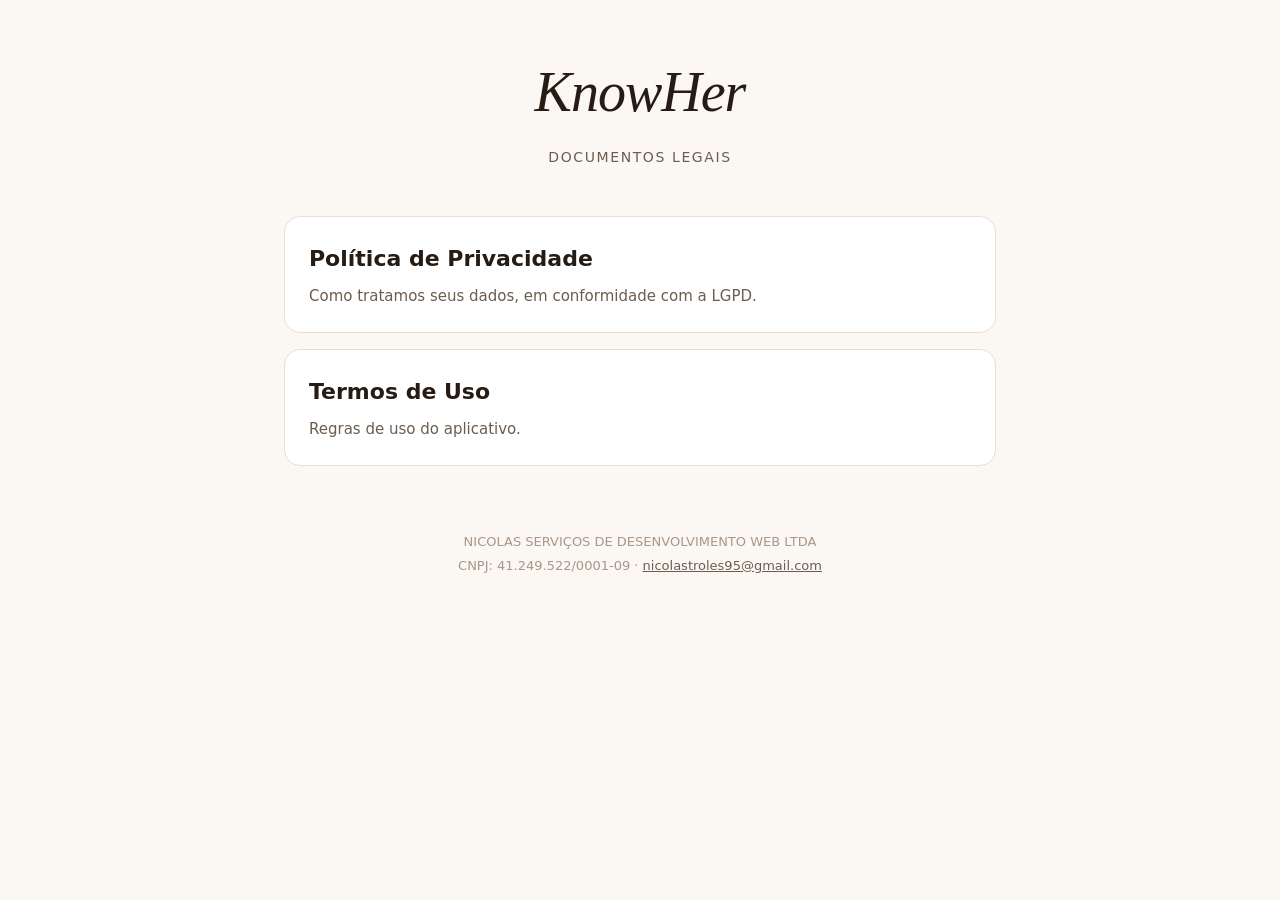
==== index.html @ 3aed37f7 "First commit" ====
<!DOCTYPE html>
<html lang="pt-BR">
<head>
  <meta charset="UTF-8" />
  <meta name="viewport" content="width=device-width, initial-scale=1.0" />
  <title>KnowHer — Documentos legais</title>
  <link rel="stylesheet" href="style.css" />
</head>
<body>
  <main class="container">
    <header>
      <h1>KnowHer</h1>
      <p class="subtitle">Documentos legais</p>
    </header>

    <nav class="links">
      <a href="privacy-policy.html" class="card">
        <h2>Política de Privacidade</h2>
        <p>Como tratamos seus dados, em conformidade com a LGPD.</p>
      </a>
      <a href="terms-of-service.html" class="card">
        <h2>Termos de Uso</h2>
        <p>Regras de uso do aplicativo.</p>
      </a>
    </nav>

    <footer>
      <p>NICOLAS SERVIÇOS DE DESENVOLVIMENTO WEB LTDA</p>
      <p>CNPJ: 41.249.522/0001-09 · <a href="mailto:nicolastroles95@gmail.com">nicolastroles95@gmail.com</a></p>
    </footer>
  </main>
</body>
</html>
---- style.css ----
:root {
  --bg: #fbf7f2;
  --bg-warm: #f4ece1;
  --card: #ffffff;
  --ink: #261c14;
  --ink2: #6b5d50;
  --ink3: #a89889;
  --terra: #c5532e;
  --line: #e9dfd1;
}

* {
  box-sizing: border-box;
  margin: 0;
  padding: 0;
}

html {
  scroll-behavior: smooth;
}

body {
  font-family: -apple-system, BlinkMacSystemFont, "Segoe UI", system-ui, sans-serif;
  background: var(--bg);
  color: var(--ink);
  line-height: 1.6;
  font-size: 16px;
  -webkit-font-smoothing: antialiased;
}

.container {
  max-width: 760px;
  margin: 0 auto;
  padding: 48px 24px 96px;
}

header {
  text-align: center;
  margin-bottom: 48px;
}

header h1 {
  font-size: 56px;
  font-weight: 400;
  font-style: italic;
  letter-spacing: -1px;
  color: var(--ink);
  font-family: "Instrument Serif", Georgia, serif;
}

header .subtitle {
  color: var(--ink2);
  font-size: 14px;
  letter-spacing: 1.6px;
  text-transform: uppercase;
  margin-top: 8px;
}

.back {
  display: inline-block;
  color: var(--terra);
  text-decoration: none;
  font-size: 14px;
  margin-bottom: 24px;
}

.back:hover {
  text-decoration: underline;
}

.links {
  display: grid;
  gap: 16px;
  margin-bottom: 48px;
}

.card {
  display: block;
  background: var(--card);
  border-radius: 16px;
  padding: 24px;
  text-decoration: none;
  color: var(--ink);
  border: 1px solid var(--line);
  transition: transform 0.15s ease, border-color 0.15s ease;
}

.card:hover {
  transform: translateY(-2px);
  border-color: var(--terra);
}

.card h2 {
  font-size: 22px;
  margin-bottom: 8px;
}

.card p {
  color: var(--ink2);
  font-size: 15px;
}

.doc-content {
  background: var(--card);
  border-radius: 16px;
  padding: 32px;
  border: 1px solid var(--line);
}

.doc-content h1 {
  font-size: 36px;
  margin-bottom: 24px;
  font-weight: 600;
  letter-spacing: -0.5px;
}

.doc-content h2 {
  font-size: 24px;
  margin-top: 40px;
  margin-bottom: 12px;
  font-weight: 600;
}

.doc-content h3 {
  font-size: 18px;
  margin-top: 24px;
  margin-bottom: 8px;
  color: var(--ink2);
  font-weight: 600;
}

.doc-content p {
  margin-bottom: 16px;
  color: var(--ink);
}

.doc-content ul,
.doc-content ol {
  margin-bottom: 16px;
  padding-left: 24px;
}

.doc-content li {
  margin-bottom: 6px;
}

.doc-content table {
  width: 100%;
  border-collapse: collapse;
  margin: 16px 0 24px;
  font-size: 14px;
}

.doc-content th,
.doc-content td {
  text-align: left;
  padding: 10px 12px;
  border-bottom: 1px solid var(--line);
  vertical-align: top;
}

.doc-content th {
  background: var(--bg-warm);
  font-weight: 600;
}

.doc-content code {
  background: var(--bg-warm);
  padding: 2px 6px;
  border-radius: 4px;
  font-size: 14px;
  font-family: ui-monospace, SFMono-Regular, monospace;
}

.doc-content a {
  color: var(--terra);
}

.doc-content hr {
  border: none;
  border-top: 1px solid var(--line);
  margin: 32px 0;
}

.doc-content strong {
  font-weight: 600;
  color: var(--ink);
}

.doc-content blockquote {
  border-left: 3px solid var(--terra);
  padding-left: 16px;
  margin: 16px 0;
  color: var(--ink2);
}

footer {
  text-align: center;
  margin-top: 64px;
  color: var(--ink3);
  font-size: 13px;
  line-height: 1.8;
}

footer a {
  color: var(--ink2);
}

@media (max-width: 600px) {
  .container {
    padding: 24px 16px 64px;
  }
  header h1 {
    font-size: 40px;
  }
  .doc-content {
    padding: 20px;
  }
  .doc-content h1 {
    font-size: 28px;
  }
  .doc-content h2 {
    font-size: 20px;
  }
  .doc-content table {
    font-size: 12px;
  }
}
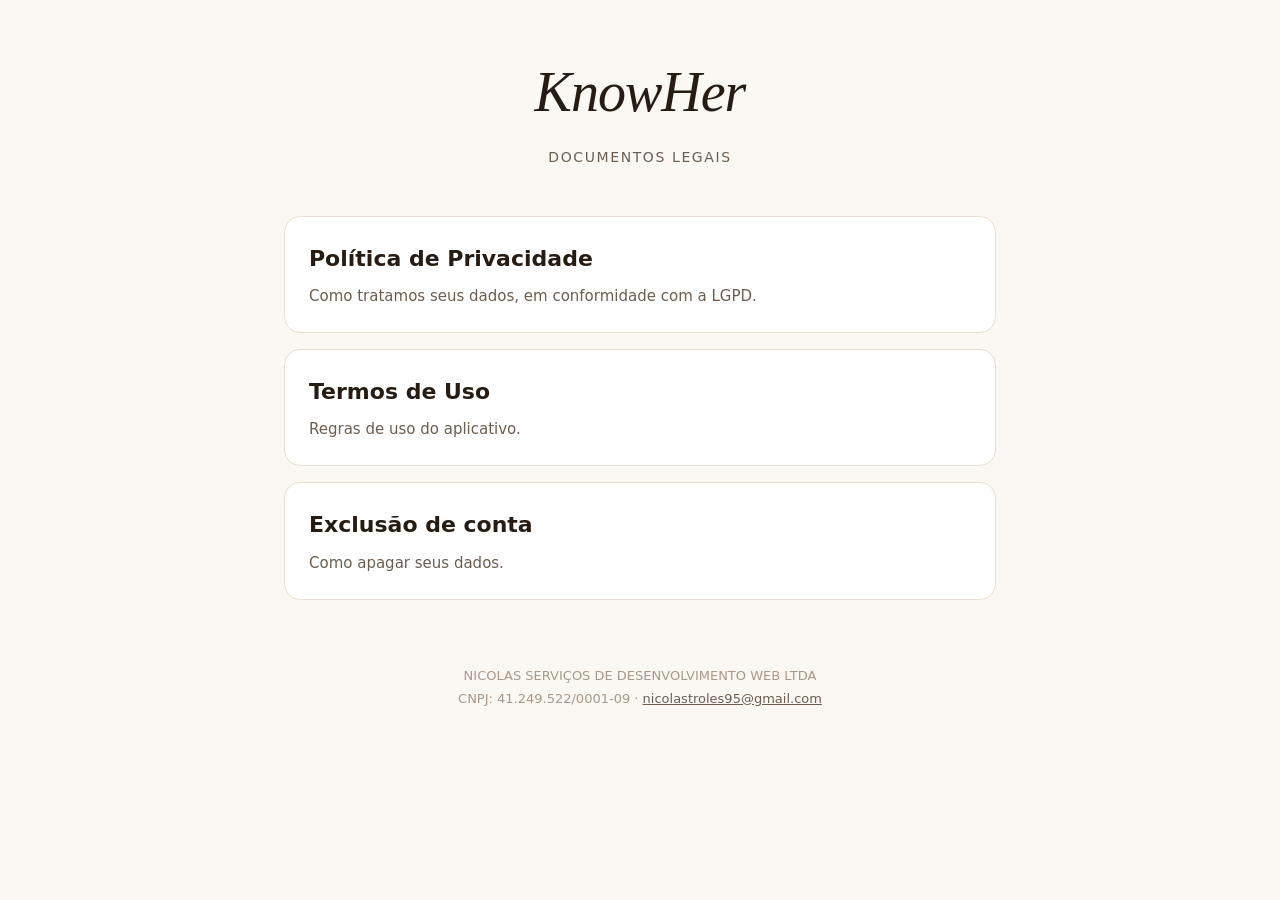
==== commit 3bcba1e3: "up" ====
--- a/index.html
+++ b/index.html
@@ -22,6 +22,10 @@
         <h2>Termos de Uso</h2>
         <p>Regras de uso do aplicativo.</p>
       </a>
+      <a href="account-deletion.html" class="card">
+        <h2>Exclusão de conta</h2>
+        <p>Como apagar seus dados.</p>
+      </a>
     </nav>
 
     <footer>
